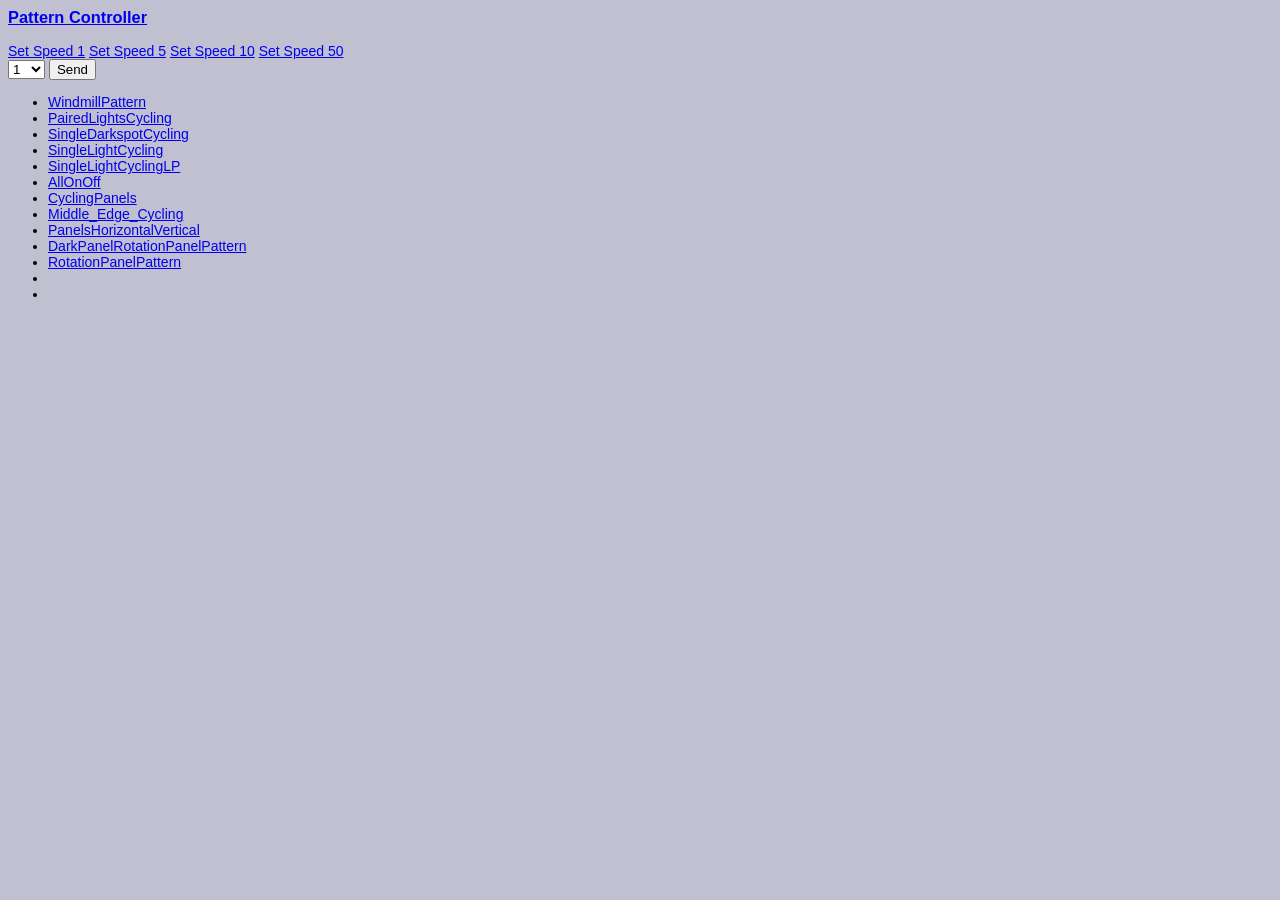
==== www/page.htm @ 7f2d06c5 "velocity and more" ====
<html>
  <head>
    <meta content="text/html;charset=utf-8" http-equiv="Content-Type">
    <meta content="utf-8" http-equiv="encoding">
    <meta name="viewport" content="width=device-width, initial-scale=1.0">
    <link rel="icon" href="data:,">
    <style>
body {
  background-color: #c0c0d0;
  font-family: Verdana, Arial, Helvetica, sans-serif;
  font-size: 14px;
}
</style>
<body>
<h3><a href="/">Pattern Controller</a></h3>
<a href="/velo/1">Set Speed 1</a>
<a href="/velo/5">Set Speed 5</a>
<a href="/velo/10">Set Speed 10</a>
<a href="/velo/50">Set Speed 50</a>
<form action="/set_velo/" method="GET">
  <select name="velo">
    <option value="1">1</option>
    <option value="2">2</option>
    <option value="3">3</option>
    <option value="4">4</option>
    <option value="5">5</option>
    <option value="6">6</option>
    <option value="7">7</option>
    <option value="8">8</option>
    <option value="9">9</option>
    <option value="10">10</option>
    <option value="20">20</option>
    <option value="50">50</option>
  </select>
  <input type="submit" name="yeah" value="Send">
</form>
<ul>
<li><a href="/pat/WindmillPattern">WindmillPattern</a></li>
<li><a href="/pat/PairedLightsCycling">PairedLightsCycling</a></li>
<li><a href="/pat/SingleDarkspotCycling">SingleDarkspotCycling</a></li>
<li><a href="/pat/SingleLightCycling">SingleLightCycling</a></li>
<li><a href="/pat/SingleLightCyclingLP">SingleLightCyclingLP</a></li>
<li><a href="/pat/AllOnOff">AllOnOff</a></li>
<li><a href="/pat/CyclingPanels">CyclingPanels</a></li>
<li><a href="/pat/Middle_Edge_Cycling">Middle_Edge_Cycling</a></li>
<li><a href="/pat/PanelsHorizontalVertical">PanelsHorizontalVertical</a></li>
<li><a href="/pat/DarkPanelRotationPanelPattern">DarkPanelRotationPanelPattern</a></li>
<li><a href="/pat/RotationPanelPattern">RotationPanelPattern</a></li>
<li><a href="/pat/"></a></li>
<li><a href="/pat/"></a></li>
</ul>
</body>
</html>
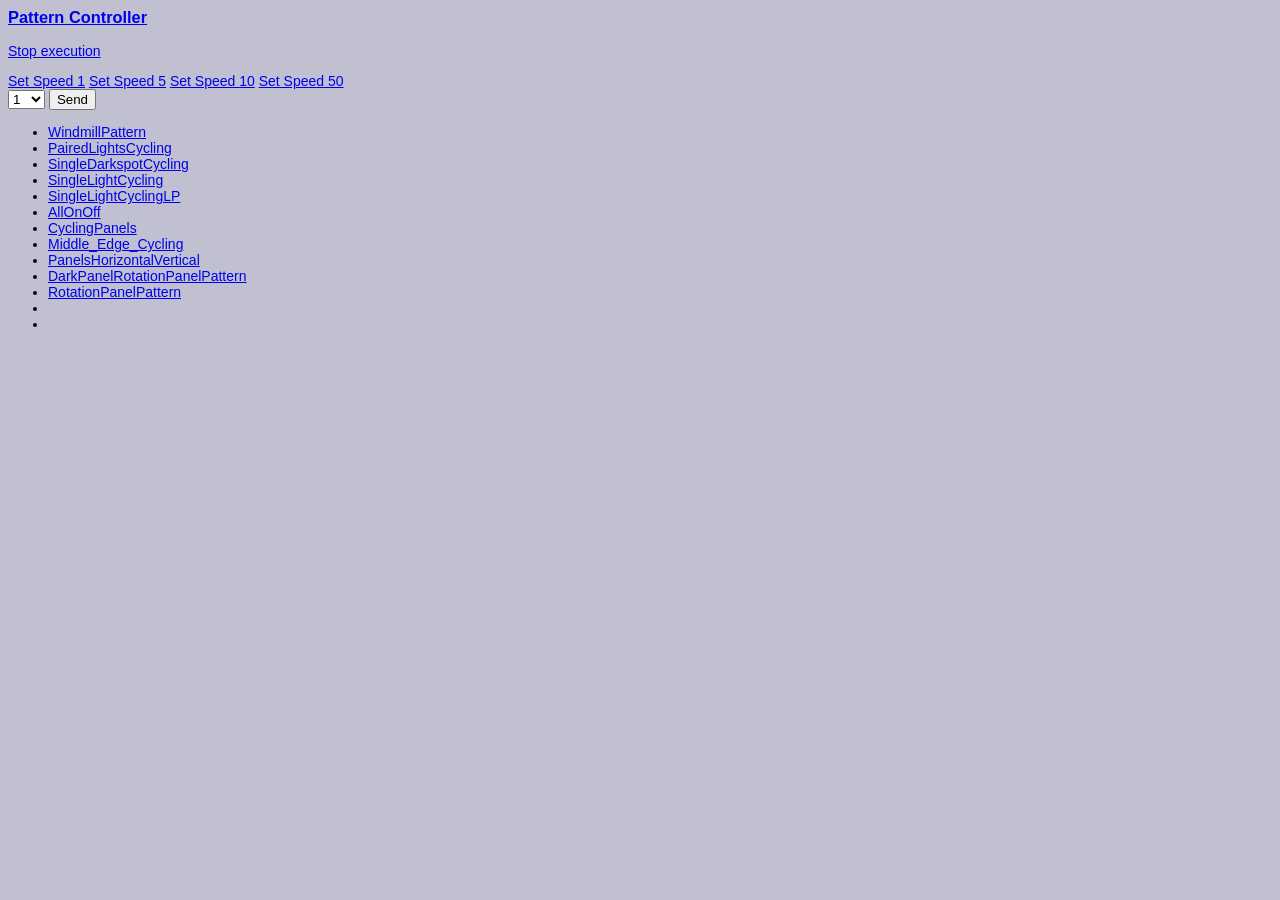
==== commit 29ee4d2d: "track support v1, readlines from file, map to pattern, looping in main loop" ====
--- a/www/page.htm
+++ b/www/page.htm
@@ -13,6 +13,8 @@
 </style>
 <body>
 <h3><a href="/">Pattern Controller</a></h3>
+<p><a href="/stop">Stop execution</a></b></p>
+
 <a href="/velo/1">Set Speed 1</a>
 <a href="/velo/5">Set Speed 5</a>
 <a href="/velo/10">Set Speed 10</a>
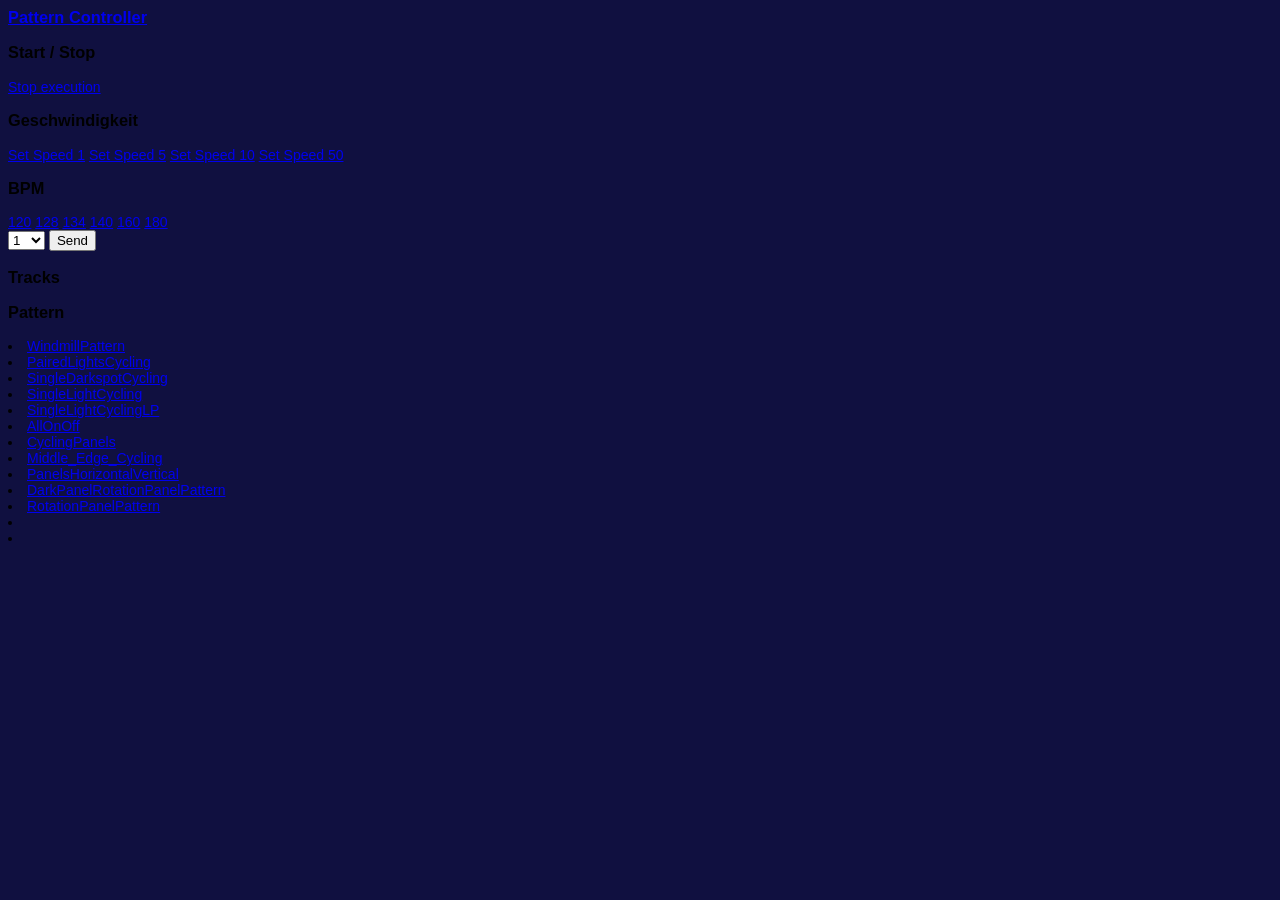
==== commit 7376667b: "combo patterns, better tracksupport, much more" ====
--- a/www/page.htm
+++ b/www/page.htm
@@ -6,19 +6,30 @@
     <link rel="icon" href="data:,">
     <style>
 body {
-  background-color: #c0c0d0;
+  background-color: #101040;
   font-family: Verdana, Arial, Helvetica, sans-serif;
   font-size: 14px;
 }
 </style>
 <body>
 <h3><a href="/">Pattern Controller</a></h3>
+<h3>Start / Stop</h3>
 <p><a href="/stop">Stop execution</a></b></p>
 
+<h3>Geschwindigkeit</h3>
 <a href="/velo/1">Set Speed 1</a>
 <a href="/velo/5">Set Speed 5</a>
 <a href="/velo/10">Set Speed 10</a>
 <a href="/velo/50">Set Speed 50</a>
+
+<h3>BPM</h3>
+<a href="/bpm/120">120</a>
+<a href="/bpm/128">128</a>
+<a href="/bpm/134">134</a>
+<a href="/bpm/140">140</a>
+<a href="/bpm/160">160</a>
+<a href="/bpm/180">180</a>
+
 <form action="/set_velo/" method="GET">
   <select name="velo">
     <option value="1">1</option>
@@ -36,7 +47,12 @@
   </select>
   <input type="submit" name="yeah" value="Send">
 </form>
-<ul>
+
+
+<h3>Tracks</h3>
+
+
+<h3>Pattern </h3>
 <li><a href="/pat/WindmillPattern">WindmillPattern</a></li>
 <li><a href="/pat/PairedLightsCycling">PairedLightsCycling</a></li>
 <li><a href="/pat/SingleDarkspotCycling">SingleDarkspotCycling</a></li>
@@ -51,5 +67,6 @@
 <li><a href="/pat/"></a></li>
 <li><a href="/pat/"></a></li>
 </ul>
+
 </body>
 </html>
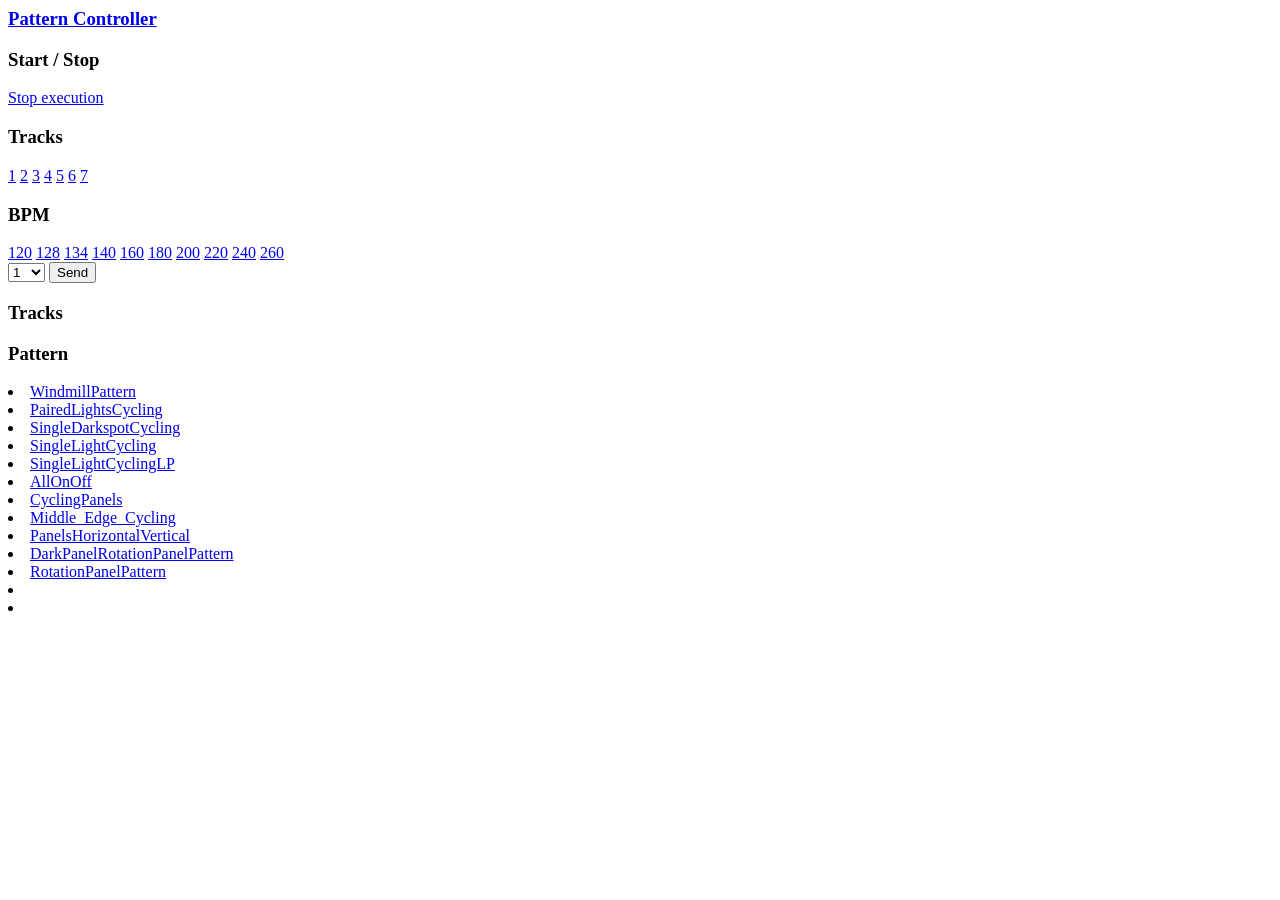
==== commit d7064295: "some esp32 changes, cleanup" ====
--- a/www/page.htm
+++ b/www/page.htm
@@ -3,24 +3,22 @@
     <meta content="text/html;charset=utf-8" http-equiv="Content-Type">
     <meta content="utf-8" http-equiv="encoding">
     <meta name="viewport" content="width=device-width, initial-scale=1.0">
-    <link rel="icon" href="data:,">
-    <style>
-body {
-  background-color: #101040;
-  font-family: Verdana, Arial, Helvetica, sans-serif;
-  font-size: 14px;
-}
-</style>
+    <link href="/css/style.css" rel="stylesheet" type="text/css" media="all">
+    <link href="file:///home/flow/git-uber/pypattern/www/style.css" rel="stylesheet" type="text/css" media="all">
+  </head>
 <body>
 <h3><a href="/">Pattern Controller</a></h3>
 <h3>Start / Stop</h3>
 <p><a href="/stop">Stop execution</a></b></p>
 
-<h3>Geschwindigkeit</h3>
-<a href="/velo/1">Set Speed 1</a>
-<a href="/velo/5">Set Speed 5</a>
-<a href="/velo/10">Set Speed 10</a>
-<a href="/velo/50">Set Speed 50</a>
+<h3>Tracks</h3>
+<a href="/track/1">1</a>
+<a href="/track/2">2</a>
+<a href="/track/3">3</a>
+<a href="/track/4">4</a>
+<a href="/track/5">5</a>
+<a href="/track/6">6</a>
+<a href="/track/7">7</a>
 
 <h3>BPM</h3>
 <a href="/bpm/120">120</a>
@@ -29,8 +27,12 @@
 <a href="/bpm/140">140</a>
 <a href="/bpm/160">160</a>
 <a href="/bpm/180">180</a>
+<a href="/bpm/200">200</a>
+<a href="/bpm/220">220</a>
+<a href="/bpm/240">240</a>
+<a href="/bpm/260">260</a>
 
-<form action="/set_velo/" method="GET">
+<form action="/set_bpm/" method="GET">
   <select name="velo">
     <option value="1">1</option>
     <option value="2">2</option>
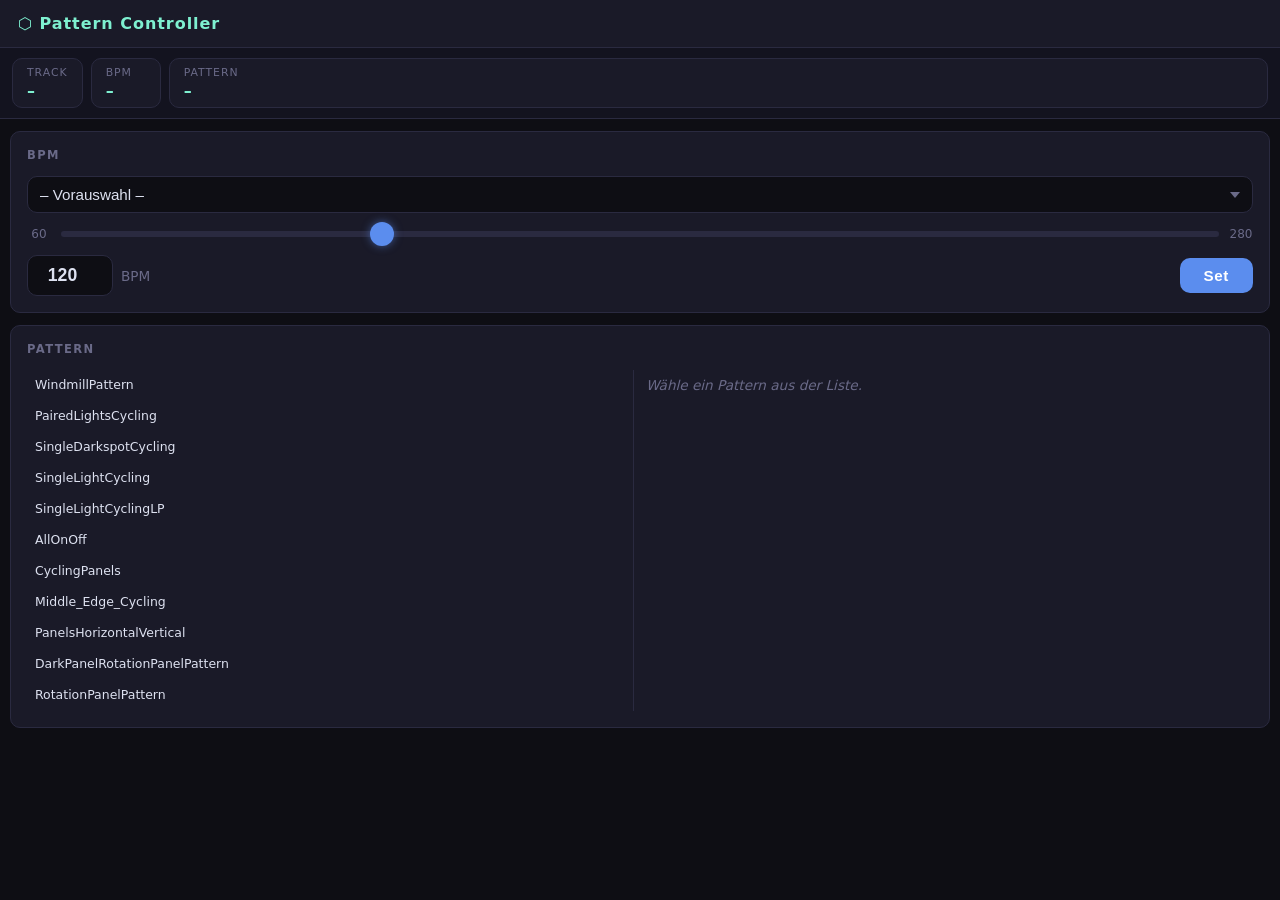
==== commit 491ce964: "new web control page" ====
--- a/www/page.htm
+++ b/www/page.htm
@@ -1,74 +1,159 @@
-<html>
-  <head>
-    <meta content="text/html;charset=utf-8" http-equiv="Content-Type">
-    <meta content="utf-8" http-equiv="encoding">
-    <meta name="viewport" content="width=device-width, initial-scale=1.0">
-    <link href="/css/style.css" rel="stylesheet" type="text/css" media="all">
-    <link href="file:///home/flow/git-uber/pypattern/www/style.css" rel="stylesheet" type="text/css" media="all">
-  </head>
+<!DOCTYPE html>
+<html lang="de">
+<head>
+  <meta charset="utf-8">
+  <meta name="viewport" content="width=device-width, initial-scale=1.0">
+  <title>Pattern Controller</title>
+  <link href="/www/style.css" rel="stylesheet">
+  <link href="file:///home/flow/git-uber/pypattern/www/style.css" rel="stylesheet">
+</head>
 <body>
-<h3><a href="/">Pattern Controller</a></h3>
-<h3>Start / Stop</h3>
-<p><a href="/stop">Stop execution</a></b></p>
 
-<h3>Tracks</h3>
-<a href="/track/1">1</a>
-<a href="/track/2">2</a>
-<a href="/track/3">3</a>
-<a href="/track/4">4</a>
-<a href="/track/5">5</a>
-<a href="/track/6">6</a>
-<a href="/track/7">7</a>
+  <header>
+    <span class="logo">&#11041; Pattern Controller</span>
+  </header>
 
-<h3>BPM</h3>
-<a href="/bpm/120">120</a>
-<a href="/bpm/128">128</a>
-<a href="/bpm/134">134</a>
-<a href="/bpm/140">140</a>
-<a href="/bpm/160">160</a>
-<a href="/bpm/180">180</a>
-<a href="/bpm/200">200</a>
-<a href="/bpm/220">220</a>
-<a href="/bpm/240">240</a>
-<a href="/bpm/260">260</a>
+  <!-- STATUS BAR -->
+  <section class="status-bar">
+    <div class="status-item">
+      <span class="label">Track</span>
+      <span id="status-track" class="value">&#8211;</span>
+    </div>
+    <div class="status-item">
+      <span class="label">BPM</span>
+      <span id="status-bpm" class="value">&#8211;</span>
+    </div>
+    <div class="status-item wide">
+      <span class="label">Pattern</span>
+      <span id="status-pattern" class="value">&#8211;</span>
+    </div>
+  </section>
 
-<form action="/set_bpm/" method="GET">
-  <select name="velo">
-    <option value="1">1</option>
-    <option value="2">2</option>
-    <option value="3">3</option>
-    <option value="4">4</option>
-    <option value="5">5</option>
-    <option value="6">6</option>
-    <option value="7">7</option>
-    <option value="8">8</option>
-    <option value="9">9</option>
-    <option value="10">10</option>
-    <option value="20">20</option>
-    <option value="50">50</option>
-  </select>
-  <input type="submit" name="yeah" value="Send">
-</form>
+  <!-- BPM -->
+  <section class="card">
+    <h2>BPM</h2>
+    <div class="bpm-controls">
+      <select id="bpm-select" aria-label="BPM Vorauswahl" onchange="applyBpm(this.value)">
+        <option value="">&#8211; Vorauswahl &#8211;</option>
+        <option value="100">100</option>
+        <option value="110">110</option>
+        <option value="120">120</option>
+        <option value="128">128</option>
+        <option value="134">134</option>
+        <option value="140">140</option>
+        <option value="150">150</option>
+        <option value="160">160</option>
+        <option value="174">174</option>
+        <option value="180">180</option>
+        <option value="200">200</option>
+        <option value="220">220</option>
+        <option value="240">240</option>
+        <option value="260">260</option>
+      </select>
+      <div class="slider-row">
+        <span class="slider-label">60</span>
+        <input type="range" id="bpm-slider" aria-label="BPM Schieberegler" min="60" max="280" value="120"
+               oninput="syncBpmFromSlider(this.value)">
+        <span class="slider-label">280</span>
+      </div>
+      <div class="bpm-input-row">
+        <input type="number" id="bpm-input" aria-label="BPM Eingabe" min="60" max="280" value="120"
+               oninput="syncBpmFromInput(this.value)">
+        <span class="unit">BPM</span>
+        <button onclick="applyBpm(document.getElementById('bpm-input').value)">Set</button>
+      </div>
+    </div>
+  </section>
 
+  <!-- PATTERN -->
+  <section class="card">
+    <h2>Pattern</h2>
+    <div class="pattern-grid">
+      <ul class="pattern-list" id="pattern-list"></ul>
+      <div class="pattern-desc" id="pattern-desc">
+        <p class="hint">Wähle ein Pattern aus der Liste.</p>
+      </div>
+    </div>
+  </section>
 
-<h3>Tracks</h3>
+<script>
+const patterns = [
+  { name: 'WindmillPattern',
+    desc: 'Windmühlen-Rotation: Panels drehen sich sequenziell wie ein Windrad.' },
+  { name: 'PairedLightsCycling',
+    desc: 'Je zwei gegenüberliegende Lichter wechseln sich im Beat ab.' },
+  { name: 'SingleDarkspotCycling',
+    desc: 'Ein einzelner dunkler Punkt wandert zyklisch durch alle Positionen.' },
+  { name: 'SingleLightCycling',
+    desc: 'Ein einzelnes Licht läuft nacheinander durch alle Positionen.' },
+  { name: 'SingleLightCyclingLP',
+    desc: 'Wie SingleLightCycling, aber mit langem Puls / Fade-Effekt.' },
+  { name: 'AllOnOff',
+    desc: 'Alle Lichter schalten synchron im Rhythmus an und aus.' },
+  { name: 'CyclingPanels',
+    desc: 'Panels leuchten der Reihe nach auf – ein Panel pro Beat.' },
+  { name: 'Middle_Edge_Cycling',
+    desc: 'Mitte und Rand wechseln sich abwechselnd ab.' },
+  { name: 'PanelsHorizontalVertical',
+    desc: 'Horizontale und vertikale Panelgruppen alternieren.' },
+  { name: 'DarkPanelRotationPanelPattern',
+    desc: 'Ein dunkles Panel rotiert über die gesamte Fläche.' },
+  { name: 'RotationPanelPattern',
+    desc: 'Alle Panels rotieren gleichmäßig im Uhrzeigersinn.' },
+];
 
+// Pattern-Liste aufbauen
+const listEl = document.getElementById('pattern-list');
+const descEl = document.getElementById('pattern-desc');
 
-<h3>Pattern </h3>
-<li><a href="/pat/WindmillPattern">WindmillPattern</a></li>
-<li><a href="/pat/PairedLightsCycling">PairedLightsCycling</a></li>
-<li><a href="/pat/SingleDarkspotCycling">SingleDarkspotCycling</a></li>
-<li><a href="/pat/SingleLightCycling">SingleLightCycling</a></li>
-<li><a href="/pat/SingleLightCyclingLP">SingleLightCyclingLP</a></li>
-<li><a href="/pat/AllOnOff">AllOnOff</a></li>
-<li><a href="/pat/CyclingPanels">CyclingPanels</a></li>
-<li><a href="/pat/Middle_Edge_Cycling">Middle_Edge_Cycling</a></li>
-<li><a href="/pat/PanelsHorizontalVertical">PanelsHorizontalVertical</a></li>
-<li><a href="/pat/DarkPanelRotationPanelPattern">DarkPanelRotationPanelPattern</a></li>
-<li><a href="/pat/RotationPanelPattern">RotationPanelPattern</a></li>
-<li><a href="/pat/"></a></li>
-<li><a href="/pat/"></a></li>
-</ul>
+patterns.forEach(p => {
+  const li = document.createElement('li');
+  const a  = document.createElement('a');
+  a.href        = '#';
+  a.textContent = p.name;
+  a.addEventListener('click', e => {
+    e.preventDefault();
+    document.querySelectorAll('#pattern-list a').forEach(x => x.classList.remove('active'));
+    a.classList.add('active');
+    descEl.innerHTML = '<strong>' + p.name + '</strong><p>' + p.desc + '</p>';
+    fetch('/pat/' + p.name).catch(() => {});
+  });
+  li.appendChild(a);
+  listEl.appendChild(li);
+});
+
+// BPM
+function syncBpmFromSlider(v) {
+  document.getElementById('bpm-input').value  = v;
+  document.getElementById('bpm-select').value = '';
+}
+function syncBpmFromInput(v) {
+  document.getElementById('bpm-slider').value = v;
+  document.getElementById('bpm-select').value = '';
+}
+function applyBpm(v) {
+  v = parseInt(v);
+  if (!v || v < 60 || v > 280) return;
+  document.getElementById('bpm-slider').value = v;
+  document.getElementById('bpm-input').value  = v;
+  document.getElementById('bpm-select').value = '';
+  fetch('/bpm/' + v).catch(() => {});
+}
+
+// Status-Polling alle 3s
+function refreshStatus() {
+  fetch('/status')
+    .then(r => r.json())
+    .then(d => {
+      document.getElementById('status-track').textContent   = d.track   || '\u2013';
+      document.getElementById('status-bpm').textContent     = d.bpm ? d.bpm + ' BPM' : '\u2013';
+      document.getElementById('status-pattern').textContent = d.pattern || '\u2013';
+    })
+    .catch(() => {});
+}
+refreshStatus();
+setInterval(refreshStatus, 3000);
+</script>
 
 </body>
 </html>
--- a/www/style.css
+++ b/www/style.css
@@ -0,0 +1,206 @@
+:root {
+  --bg:      #0e0e14;
+  --surface: #1a1a28;
+  --border:  #2a2a40;
+  --accent:  #5b8dee;
+  --accent2: #7ef0d0;
+  --text:    #dde1f0;
+  --muted:   #6a6a88;
+  --radius:  10px;
+}
+
+* { box-sizing: border-box; margin: 0; padding: 0; }
+
+body {
+  background: var(--bg);
+  color: var(--text);
+  font-family: 'Segoe UI', system-ui, sans-serif;
+  font-size: 15px;
+  min-height: 100vh;
+}
+
+/* ---- Header ---- */
+header {
+  background: var(--surface);
+  border-bottom: 1px solid var(--border);
+  padding: 14px 18px;
+  font-size: 1rem;
+  letter-spacing: 0.06em;
+  color: var(--accent2);
+  font-weight: 600;
+}
+
+/* ---- Status Bar ---- */
+.status-bar {
+  display: flex;
+  flex-wrap: wrap;
+  gap: 8px;
+  padding: 10px 12px;
+  background: #13131f;
+  border-bottom: 1px solid var(--border);
+}
+.status-item {
+  background: var(--surface);
+  border: 1px solid var(--border);
+  border-radius: var(--radius);
+  padding: 7px 14px;
+  display: flex;
+  flex-direction: column;
+  min-width: 70px;
+}
+.status-item.wide { flex: 1; }
+.status-item .label {
+  font-size: 0.68rem;
+  color: var(--muted);
+  text-transform: uppercase;
+  letter-spacing: 0.09em;
+  margin-bottom: 2px;
+}
+.status-item .value {
+  font-size: 1rem;
+  font-weight: 700;
+  color: var(--accent2);
+  white-space: nowrap;
+  overflow: hidden;
+  text-overflow: ellipsis;
+}
+
+/* ---- Card ---- */
+.card {
+  margin: 12px 10px;
+  background: var(--surface);
+  border: 1px solid var(--border);
+  border-radius: var(--radius);
+  padding: 16px;
+}
+.card h2 {
+  font-size: 0.72rem;
+  text-transform: uppercase;
+  letter-spacing: 0.12em;
+  color: var(--muted);
+  margin-bottom: 14px;
+}
+
+/* ---- BPM ---- */
+.bpm-controls select {
+  width: 100%;
+  background: var(--bg);
+  color: var(--text);
+  border: 1px solid var(--border);
+  border-radius: var(--radius);
+  padding: 9px 36px 9px 12px;
+  font-size: 0.95rem;
+  margin-bottom: 14px;
+  -webkit-appearance: none;
+  appearance: none;
+  background-image: url("data:image/svg+xml,%3Csvg xmlns='http://www.w3.org/2000/svg' width='10' height='6'%3E%3Cpath fill='%236a6a88' d='M5 6L0 0h10z'/%3E%3C/svg%3E");
+  background-repeat: no-repeat;
+  background-position: right 12px center;
+}
+
+.slider-row {
+  display: flex;
+  align-items: center;
+  gap: 10px;
+  margin-bottom: 14px;
+}
+.slider-label {
+  font-size: 0.75rem;
+  color: var(--muted);
+  min-width: 24px;
+  text-align: center;
+}
+
+input[type=range] {
+  flex: 1;
+  -webkit-appearance: none;
+  height: 6px;
+  background: var(--border);
+  border-radius: 3px;
+  outline: none;
+}
+input[type=range]::-webkit-slider-thumb {
+  -webkit-appearance: none;
+  width: 24px;
+  height: 24px;
+  border-radius: 50%;
+  background: var(--accent);
+  cursor: pointer;
+  box-shadow: 0 0 8px rgba(91,141,238,0.55);
+}
+
+.bpm-input-row {
+  display: flex;
+  align-items: center;
+  gap: 8px;
+}
+.bpm-input-row input[type=number] {
+  width: 86px;
+  background: var(--bg);
+  color: var(--text);
+  border: 1px solid var(--border);
+  border-radius: var(--radius);
+  padding: 9px 10px;
+  font-size: 1.1rem;
+  font-weight: 700;
+  text-align: center;
+}
+.unit {
+  color: var(--muted);
+  font-size: 0.85rem;
+}
+button {
+  margin-left: auto;
+  background: var(--accent);
+  color: #fff;
+  border: none;
+  border-radius: var(--radius);
+  padding: 9px 24px;
+  font-size: 0.95rem;
+  font-weight: 600;
+  cursor: pointer;
+  letter-spacing: 0.04em;
+  transition: background 0.15s;
+}
+button:active { background: #3f6bcc; }
+
+/* ---- Pattern ---- */
+.pattern-grid {
+  display: grid;
+  grid-template-columns: 1fr 1fr;
+  gap: 0 12px;
+}
+.pattern-list {
+  list-style: none;
+  border-right: 1px solid var(--border);
+  padding-right: 10px;
+}
+.pattern-list li { margin-bottom: 2px; }
+.pattern-list a {
+  display: block;
+  padding: 7px 8px;
+  border-radius: 6px;
+  color: var(--text);
+  text-decoration: none;
+  font-size: 0.78rem;
+  transition: background 0.12s, color 0.12s;
+  overflow: hidden;
+  text-overflow: ellipsis;
+  white-space: nowrap;
+}
+.pattern-list a:hover  { background: var(--border); color: var(--accent2); }
+.pattern-list a.active { background: var(--accent);  color: #fff; }
+
+.pattern-desc {
+  padding: 4px 0;
+  font-size: 0.85rem;
+  color: var(--muted);
+  line-height: 1.65;
+}
+.pattern-desc strong {
+  display: block;
+  color: var(--text);
+  font-size: 0.88rem;
+  margin-bottom: 6px;
+}
+.pattern-desc .hint { font-style: italic; }
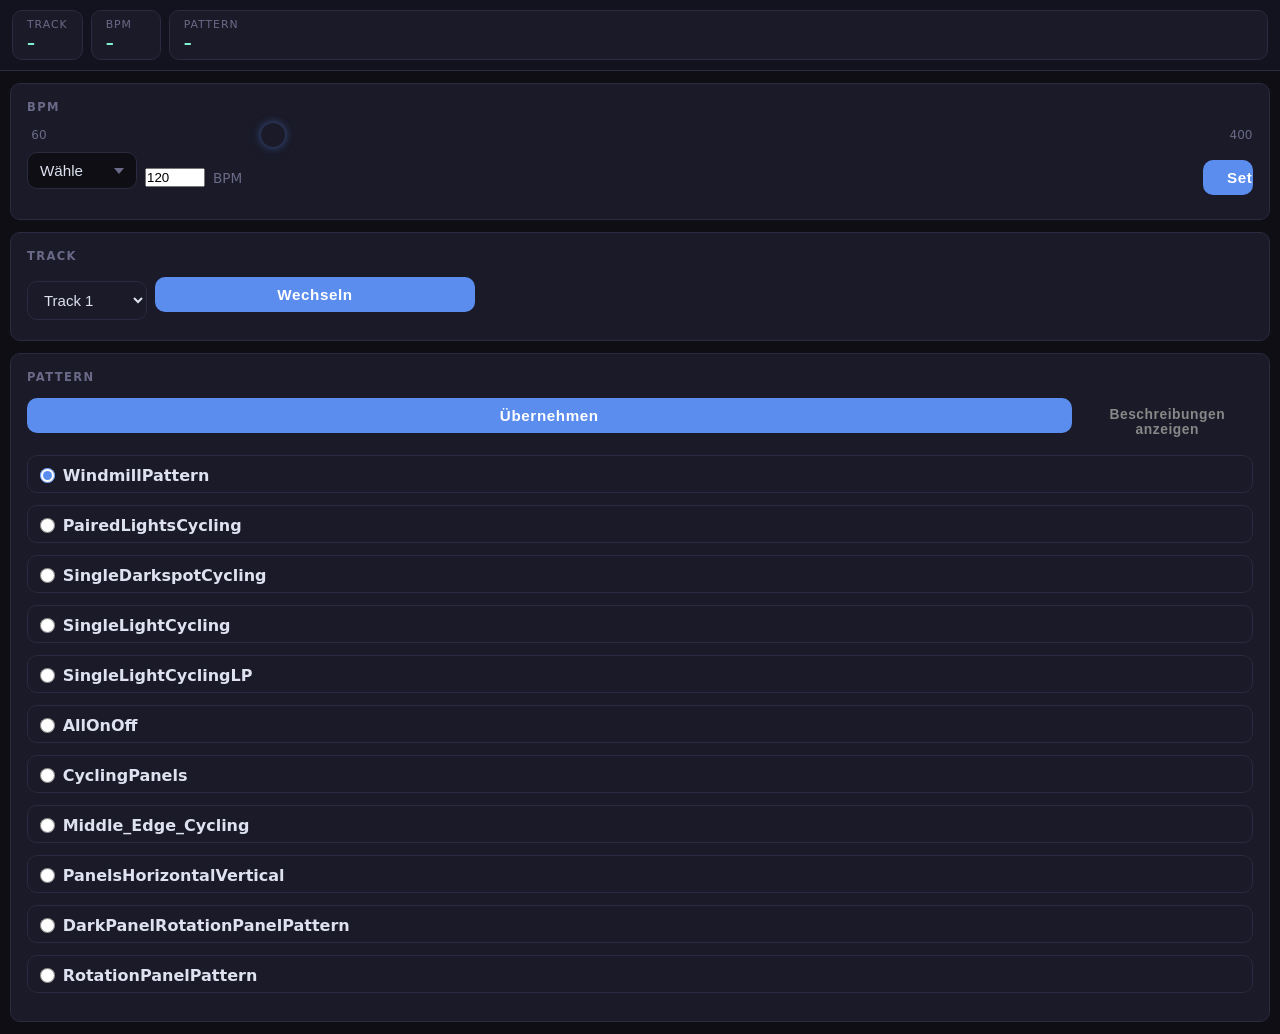
==== commit 2bc4fe3b: "work through all" ====
--- a/www/page.htm
+++ b/www/page.htm
@@ -5,13 +5,26 @@
   <meta name="viewport" content="width=device-width, initial-scale=1.0">
   <title>Pattern Controller</title>
   <link href="/www/style.css" rel="stylesheet">
-  <link href="file:///home/flow/git-uber/pypattern/www/style.css" rel="stylesheet">
+  <style>
+.pattern-desc { display: none; }
+#toggle-desc { font-size:0.92em; color:#888; background:transparent; border:none; cursor:pointer; padding:0 8px; }
+#track-select {
+  background: #1a1a28;
+  color: #dde1f0;
+  border: 1px solid #2a2a40;
+  border-radius: 10px;
+  padding: 9px 12px;
+  font-size: 1em;
+  min-width: 0;
+  width: 100%;
+  box-sizing: border-box;
+}
+#track-select:focus {
+  outline: 2px solid #5b8dee;
+}
+</style>
 </head>
 <body>
-
-  <header>
-    <span class="logo">&#11041; Pattern Controller</span>
-  </header>
 
   <!-- STATUS BAR -->
   <section class="status-bar">
@@ -33,94 +46,116 @@
   <section class="card">
     <h2>BPM</h2>
     <div class="bpm-controls">
-      <select id="bpm-select" aria-label="BPM Vorauswahl" onchange="applyBpm(this.value)">
-        <option value="">&#8211; Vorauswahl &#8211;</option>
-        <option value="100">100</option>
-        <option value="110">110</option>
-        <option value="120">120</option>
-        <option value="128">128</option>
-        <option value="134">134</option>
-        <option value="140">140</option>
-        <option value="150">150</option>
-        <option value="160">160</option>
-        <option value="174">174</option>
-        <option value="180">180</option>
-        <option value="200">200</option>
-        <option value="220">220</option>
-        <option value="240">240</option>
-        <option value="260">260</option>
+      <div class="slider-row" style="margin-bottom: 10px;">
+        <span class="slider-label">60</span>
+        <input type="range" id="bpm-slider" aria-label="BPM Schieberegler" min="60" max="400" value="120"
+               oninput="syncBpmFromSlider(this.value)" style="flex:1; min-width:0;">
+        <span class="slider-label">400</span>
+      </div>
+      <div class="bpm-input-flex" style="display:flex; gap:8px; align-items:center;">
+        <select id="bpm-select" aria-label="BPM" onchange="applyBpm(this.value)" style="max-width:110px; flex:0 0 auto;">
+          <option value="">Wähle</option>
+          <option value="100">100</option>
+          <option value="120">120</option>
+          <option value="130">130</option>
+          <option value="140">140</option>
+          <option value="150">150</option>
+          <option value="160">160</option>
+          <option value="180">180</option>
+          <option value="200">200</option>
+          <option value="220">220</option>
+          <option value="300">300</option>
+          <option value="1000">1000</option>
+          <option value="2000">2000</option>
+          <option value="5000">5000</option>
+        </select>
+        <input type="number" id="bpm-input" aria-label="BPM Eingabe" min="10" max="5000" value="120"
+               oninput="syncBpmFromInput(this.value)" style="max-width:110px; flex:0 0 auto;">
+        <span class="unit" style="margin-right:4px;">BPM</span>
+        <button onclick="applyBpm(document.getElementById('bpm-input').value)" style="max-width:50px; flex:0 0 auto;">Set</button>
+      </div>
+    </div>
+  </section>
+
+  <!-- TRACK -->
+  <section class="card">
+    <h2>Track</h2>
+    <form id="track-form" onsubmit="submitTrack(event)" style="display: flex; gap: 8px; align-items: center; max-width: 320px;">
+      <select id="track-select" name="track" style="flex: 1 1 0; min-width: 120px;">
+        <option value="1">Track 1</option>
+        <option value="2">Track 2</option>
+        <option value="3">Track 3</option>
       </select>
-      <div class="slider-row">
-        <span class="slider-label">60</span>
-        <input type="range" id="bpm-slider" aria-label="BPM Schieberegler" min="60" max="280" value="120"
-               oninput="syncBpmFromSlider(this.value)">
-        <span class="slider-label">280</span>
-      </div>
-      <div class="bpm-input-row">
-        <input type="number" id="bpm-input" aria-label="BPM Eingabe" min="60" max="280" value="120"
-               oninput="syncBpmFromInput(this.value)">
-        <span class="unit">BPM</span>
-        <button onclick="applyBpm(document.getElementById('bpm-input').value)">Set</button>
-      </div>
-    </div>
+      <button type="submit" style="flex: 0 0 auto; min-width: 90px;">Wechseln</button>
+    </form>
   </section>
 
   <!-- PATTERN -->
   <section class="card">
     <h2>Pattern</h2>
-    <div class="pattern-grid">
-      <ul class="pattern-list" id="pattern-list"></ul>
-      <div class="pattern-desc" id="pattern-desc">
-        <p class="hint">Wähle ein Pattern aus der Liste.</p>
+    <form id="pattern-form" onsubmit="submitPattern(event)">
+      <div style="display:flex; gap:10px; align-items:center; margin-bottom:10px;">
+        <button type="submit">Übernehmen</button>
+        <button type="button" id="toggle-desc" style="font-size:0.92em; color:#888; background:transparent; border:none; cursor:pointer; padding:0 8px;">Beschreibungen anzeigen</button>
       </div>
-    </div>
+      <ul class="pattern-list">
+        <li>
+          <label><input type="radio" name="pattern" value="WindmillPattern" checked> WindmillPattern</label>
+          <div class="pattern-desc">Windmühlen-Effekt, Drehrichtung nicht mehr erkennbar.</div>
+        </li>
+        <li>
+          <label><input type="radio" name="pattern" value="PairedLightsCycling"> PairedLightsCycling</label>
+          <div class="pattern-desc">Ein Paar von LEDs läuft durch alle Positionen.</div>
+        </li>
+        <li>
+          <label><input type="radio" name="pattern" value="SingleDarkspotCycling"> SingleDarkspotCycling</label>
+          <div class="pattern-desc">Ein einzelner dunkler Punkt wandert zyklisch durch alle Positionen.</div>
+        </li>
+        <li>
+          <label><input type="radio" name="pattern" value="SingleLightCycling"> SingleLightCycling</label>
+          <div class="pattern-desc">Ein einzelnes Licht läuft nacheinander durch alle Positionen.</div>
+        </li>
+        <li>
+          <label><input type="radio" name="pattern" value="SingleLightCyclingLP"> SingleLightCyclingLP</label>
+          <div class="pattern-desc">Wie SingleLightCycling, aber mit langem Puls / Fade-Effekt.</div>
+        </li>
+        <li>
+          <label><input type="radio" name="pattern" value="AllOnOff"> AllOnOff</label>
+          <div class="pattern-desc">Alle Lichter schalten synchron im Rhythmus an und aus.</div>
+        </li>
+        <li>
+          <label><input type="radio" name="pattern" value="CyclingPanels"> CyclingPanels</label>
+          <div class="pattern-desc">Panels leuchten der Reihe nach auf – ein Panel pro Beat.</div>
+        </li>
+        <li>
+          <label><input type="radio" name="pattern" value="Middle_Edge_Cycling"> Middle_Edge_Cycling</label>
+          <div class="pattern-desc">Mitte und Rand wechseln sich abwechselnd ab.</div>
+        </li>
+        <li>
+          <label><input type="radio" name="pattern" value="PanelsHorizontalVertical"> PanelsHorizontalVertical</label>
+          <div class="pattern-desc">Horizontale und vertikale Panelgruppen alternieren.</div>
+        </li>
+        <li>
+          <label><input type="radio" name="pattern" value="DarkPanelRotationPanelPattern"> DarkPanelRotationPanelPattern</label>
+          <div class="pattern-desc">Ein dunkles Panel rotiert über die gesamte Fläche.</div>
+        </li>
+        <li>
+          <label><input type="radio" name="pattern" value="RotationPanelPattern"> RotationPanelPattern</label>
+          <div class="pattern-desc">Alle Panels rotieren gleichmäßig im Uhrzeigersinn.</div>
+        </li>
+      </ul>
+    </form>
   </section>
 
 <script>
-const patterns = [
-  { name: 'WindmillPattern',
-    desc: 'Windmühlen-Rotation: Panels drehen sich sequenziell wie ein Windrad.' },
-  { name: 'PairedLightsCycling',
-    desc: 'Je zwei gegenüberliegende Lichter wechseln sich im Beat ab.' },
-  { name: 'SingleDarkspotCycling',
-    desc: 'Ein einzelner dunkler Punkt wandert zyklisch durch alle Positionen.' },
-  { name: 'SingleLightCycling',
-    desc: 'Ein einzelnes Licht läuft nacheinander durch alle Positionen.' },
-  { name: 'SingleLightCyclingLP',
-    desc: 'Wie SingleLightCycling, aber mit langem Puls / Fade-Effekt.' },
-  { name: 'AllOnOff',
-    desc: 'Alle Lichter schalten synchron im Rhythmus an und aus.' },
-  { name: 'CyclingPanels',
-    desc: 'Panels leuchten der Reihe nach auf – ein Panel pro Beat.' },
-  { name: 'Middle_Edge_Cycling',
-    desc: 'Mitte und Rand wechseln sich abwechselnd ab.' },
-  { name: 'PanelsHorizontalVertical',
-    desc: 'Horizontale und vertikale Panelgruppen alternieren.' },
-  { name: 'DarkPanelRotationPanelPattern',
-    desc: 'Ein dunkles Panel rotiert über die gesamte Fläche.' },
-  { name: 'RotationPanelPattern',
-    desc: 'Alle Panels rotieren gleichmäßig im Uhrzeigersinn.' },
-];
-
-// Pattern-Liste aufbauen
-const listEl = document.getElementById('pattern-list');
-const descEl = document.getElementById('pattern-desc');
-
-patterns.forEach(p => {
-  const li = document.createElement('li');
-  const a  = document.createElement('a');
-  a.href        = '#';
-  a.textContent = p.name;
-  a.addEventListener('click', e => {
-    e.preventDefault();
-    document.querySelectorAll('#pattern-list a').forEach(x => x.classList.remove('active'));
-    a.classList.add('active');
-    descEl.innerHTML = '<strong>' + p.name + '</strong><p>' + p.desc + '</p>';
-    fetch('/pat/' + p.name).catch(() => {});
-  });
-  li.appendChild(a);
-  listEl.appendChild(li);
-});
+
+function submitPattern(e) {
+  e.preventDefault();
+  const selected = document.querySelector('input[name="pattern"]:checked');
+  if (selected) {
+    fetch('/pat/' + selected.value).catch(() => {});
+  }
+}
 
 // BPM
 function syncBpmFromSlider(v) {
@@ -133,11 +168,20 @@
 }
 function applyBpm(v) {
   v = parseInt(v);
-  if (!v || v < 60 || v > 280) return;
+  if (!v || v < 10 || v > 5000) return;
   document.getElementById('bpm-slider').value = v;
   document.getElementById('bpm-input').value  = v;
-  document.getElementById('bpm-select').value = '';
+  document.getElementById('bpm-select').value = v;
   fetch('/bpm/' + v).catch(() => {});
+}
+
+// Track
+function submitTrack(e) {
+  e.preventDefault();
+  const track = document.getElementById('track-select').value;
+  fetch('/track/' + track)
+    .then(() => location.reload())
+    .catch(() => {});
 }
 
 // Status-Polling alle 3s
@@ -146,13 +190,27 @@
     .then(r => r.json())
     .then(d => {
       document.getElementById('status-track').textContent   = d.track   || '\u2013';
-      document.getElementById('status-bpm').textContent     = d.bpm ? d.bpm + ' BPM' : '\u2013';
+      document.getElementById('status-bpm').textContent     = d.bpm ? d.bpm : '\u2013';
       document.getElementById('status-pattern').textContent = d.pattern || '\u2013';
     })
     .catch(() => {});
 }
 refreshStatus();
-setInterval(refreshStatus, 3000);
+setInterval(refreshStatus, 5000);
+
+// Pattern-Beschreibungen Toggle
+const toggleBtn = document.getElementById('toggle-desc');
+const descs = document.querySelectorAll('.pattern-desc');
+let descVisible = false;
+function updateDescVisibility() {
+  descs.forEach(d => d.style.display = descVisible ? '' : 'none');
+  toggleBtn.textContent = descVisible ? 'Beschreibungen ausblenden' : 'Beschreibungen anzeigen';
+}
+toggleBtn.addEventListener('click', function() {
+  descVisible = !descVisible;
+  updateDescVisibility();
+});
+updateDescVisibility();
 </script>
 
 </body>
--- a/www/style.css
+++ b/www/style.css
@@ -1,19 +1,10 @@
-:root {
-  --bg:      #0e0e14;
-  --surface: #1a1a28;
-  --border:  #2a2a40;
-  --accent:  #5b8dee;
-  --accent2: #7ef0d0;
-  --text:    #dde1f0;
-  --muted:   #6a6a88;
-  --radius:  10px;
-}
+
 
 * { box-sizing: border-box; margin: 0; padding: 0; }
 
 body {
-  background: var(--bg);
-  color: var(--text);
+  background: #0e0e14 !important;
+  color: #dde1f0 !important;
   font-family: 'Segoe UI', system-ui, sans-serif;
   font-size: 15px;
   min-height: 100vh;
@@ -21,12 +12,12 @@
 
 /* ---- Header ---- */
 header {
-  background: var(--surface);
-  border-bottom: 1px solid var(--border);
+  background: #1a1a28;
+  border-bottom: 1px solid #2a2a40;
   padding: 14px 18px;
   font-size: 1rem;
   letter-spacing: 0.06em;
-  color: var(--accent2);
+  color: #7ef0d0;
   font-weight: 600;
 }
 
@@ -37,12 +28,12 @@
   gap: 8px;
   padding: 10px 12px;
   background: #13131f;
-  border-bottom: 1px solid var(--border);
+  border-bottom: 1px solid #2a2a40;
 }
 .status-item {
-  background: var(--surface);
-  border: 1px solid var(--border);
-  border-radius: var(--radius);
+  background: #1a1a28;
+  border: 1px solid #2a2a40;
+  border-radius: 10px;
   padding: 7px 14px;
   display: flex;
   flex-direction: column;
@@ -51,7 +42,7 @@
 .status-item.wide { flex: 1; }
 .status-item .label {
   font-size: 0.68rem;
-  color: var(--muted);
+  color: #6a6a88;
   text-transform: uppercase;
   letter-spacing: 0.09em;
   margin-bottom: 2px;
@@ -59,7 +50,7 @@
 .status-item .value {
   font-size: 1rem;
   font-weight: 700;
-  color: var(--accent2);
+  color: #7ef0d0;
   white-space: nowrap;
   overflow: hidden;
   text-overflow: ellipsis;
@@ -68,26 +59,26 @@
 /* ---- Card ---- */
 .card {
   margin: 12px 10px;
-  background: var(--surface);
-  border: 1px solid var(--border);
-  border-radius: var(--radius);
+  background: #1a1a28 !important;
+  border: 1px solid #2a2a40 !important;
+  border-radius: 10px;
   padding: 16px;
 }
 .card h2 {
   font-size: 0.72rem;
   text-transform: uppercase;
   letter-spacing: 0.12em;
-  color: var(--muted);
+  color: #6a6a88;
   margin-bottom: 14px;
 }
 
 /* ---- BPM ---- */
 .bpm-controls select {
   width: 100%;
-  background: var(--bg);
-  color: var(--text);
-  border: 1px solid var(--border);
-  border-radius: var(--radius);
+  background: #0e0e14;
+  color: #dde1f0;
+  border: 1px solid #2a2a40;
+  border-radius: 10px;
   padding: 9px 36px 9px 12px;
   font-size: 0.95rem;
   margin-bottom: 14px;
@@ -106,7 +97,7 @@
 }
 .slider-label {
   font-size: 0.75rem;
-  color: var(--muted);
+  color: #6a6a88;
   min-width: 24px;
   text-align: center;
 }
@@ -136,25 +127,25 @@
 }
 .bpm-input-row input[type=number] {
   width: 86px;
-  background: var(--bg);
-  color: var(--text);
-  border: 1px solid var(--border);
-  border-radius: var(--radius);
+  background: #0e0e14;
+  color: #dde1f0;
+  border: 1px solid #2a2a40;
+  border-radius: 10px;
   padding: 9px 10px;
   font-size: 1.1rem;
   font-weight: 700;
   text-align: center;
 }
 .unit {
-  color: var(--muted);
+  color: #6a6a88;
   font-size: 0.85rem;
 }
 button {
   margin-left: auto;
-  background: var(--accent);
+  background: #5b8dee;
   color: #fff;
   border: none;
-  border-radius: var(--radius);
+  border-radius: 10px;
   padding: 9px 24px;
   font-size: 0.95rem;
   font-weight: 600;
@@ -191,16 +182,89 @@
 .pattern-list a:hover  { background: var(--border); color: var(--accent2); }
 .pattern-list a.active { background: var(--accent);  color: #fff; }
 
+/* Mobile-optimierte Pattern-Liste */
+.pattern-list {
+  list-style: none;
+  padding: 0;
+  margin: 0;
+}
+
+.pattern-list li {
+  margin-bottom: 12px;
+  background: #1a1a28 !important;
+  border: 1px solid #2a2a40 !important;
+  border-radius: 10px;
+  padding: 10px 12px 7px 12px;
+  display: flex;
+  flex-direction: column;
+  gap: 2px;
+}
+.pattern-list label {
+  font-weight: 600;
+  font-size: 1rem;
+  display: flex;
+  align-items: center;
+  gap: 8px;
+  cursor: pointer;
+  color: #dde1f0 !important;
+}
+.pattern-list input[type="radio"] {
+  accent-color: #5b8dee;
+  width: 1.1em;
+  height: 1.1em;
+}
 .pattern-desc {
-  padding: 4px 0;
-  font-size: 0.85rem;
-  color: var(--muted);
-  line-height: 1.65;
-}
-.pattern-desc strong {
-  display: block;
-  color: var(--text);
-  font-size: 0.88rem;
-  margin-bottom: 6px;
-}
-.pattern-desc .hint { font-style: italic; }
+  font-size: 0.93em;
+  color: #6a6a88;
+  margin-left: 1.7em;
+  margin-top: 2px;
+  line-height: 1.5;
+}
+@media (max-width: 600px) {
+  .card { padding: 10px 2px; }
+  .pattern-list li { padding: 8px 6px 6px 6px; }
+  .pattern-list label { font-size: 0.98em; }
+  .pattern-desc { font-size: 0.98em; margin-left: 1.3em; }
+}
+
+/* Fix für Pattern-Liste und Button-Styles */
+.pattern-list {
+  background: none;
+  border: none;
+  padding: 0;
+}
+.pattern-list li {
+  background: #1a1a28 !important;
+  border: 1px solid #2a2a40 !important;
+  border-radius: 10px;
+  margin-bottom: 12px;
+  padding: 10px 12px 7px 12px;
+  display: flex;
+  flex-direction: column;
+  gap: 2px;
+}
+.pattern-list label {
+  color: #dde1f0 !important;
+}
+.pattern-list input[type="radio"] {
+  accent-color: #5b8dee;
+}
+button[type="submit"] {
+  background: #5b8dee !important;
+  color: #fff !important;
+  border: none !important;
+  border-radius: 10px !important;
+  padding: 9px 24px !important;
+  font-size: 0.95rem !important;
+  font-weight: 600 !important;
+  cursor: pointer !important;
+  letter-spacing: 0.04em !important;
+  transition: background 0.15s !important;
+  margin-bottom: 12px !important;
+  margin-top: 0 !important;
+  display: block !important;
+  width: 100% !important;
+}
+button[type="submit"]:active {
+  background: #3f6bcc !important;
+}
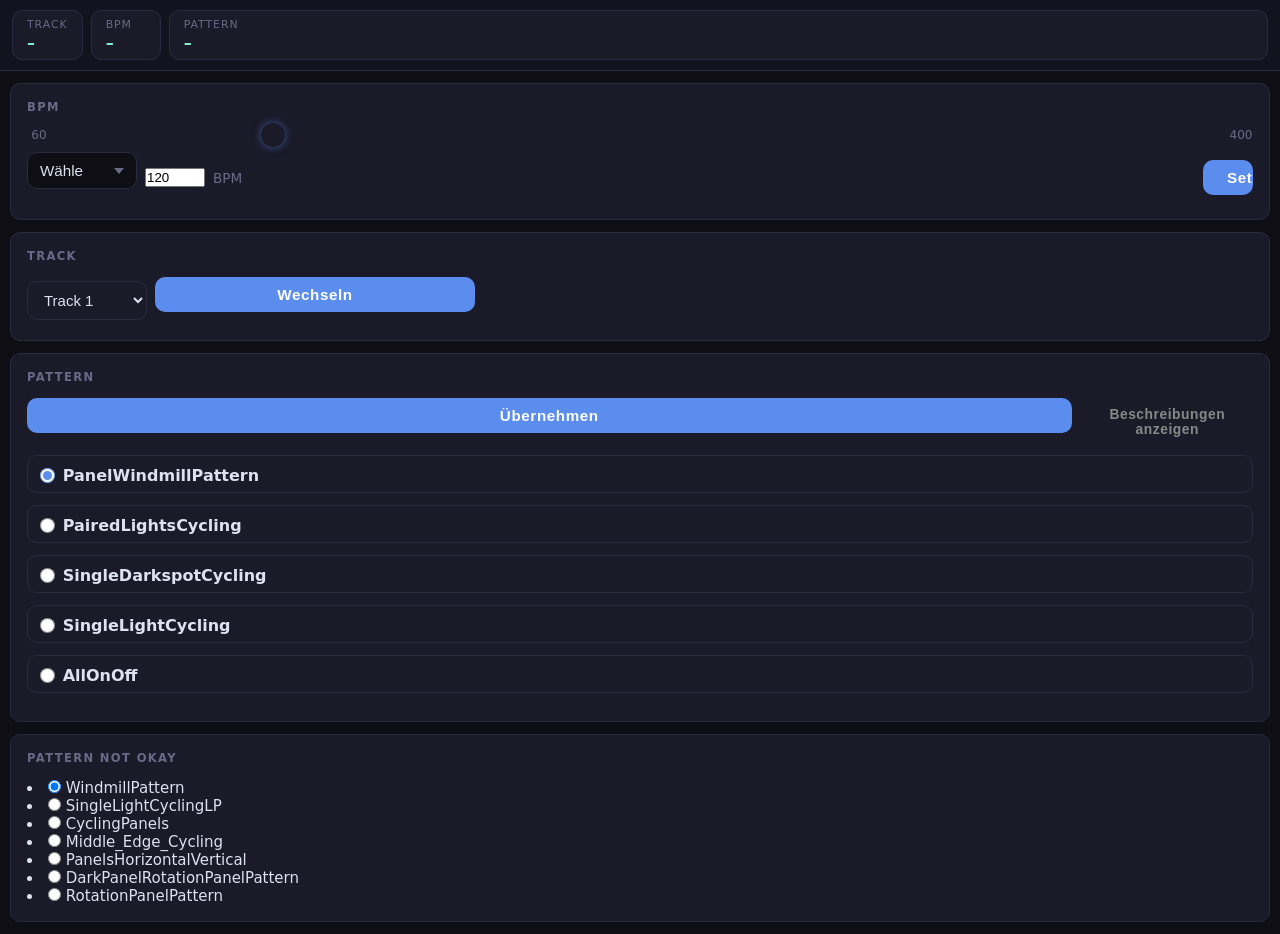
==== commit c220af82: "new LogicPattern trying to init panels" ====
--- a/www/page.htm
+++ b/www/page.htm
@@ -100,7 +100,7 @@
       </div>
       <ul class="pattern-list">
         <li>
-          <label><input type="radio" name="pattern" value="WindmillPattern" checked> WindmillPattern</label>
+          <label><input type="radio" name="pattern" value="PanelWindmill" checked> PanelWindmillPattern</label>
           <div class="pattern-desc">Windmühlen-Effekt, Drehrichtung nicht mehr erkennbar.</div>
         </li>
         <li>
@@ -116,14 +116,22 @@
           <div class="pattern-desc">Ein einzelnes Licht läuft nacheinander durch alle Positionen.</div>
         </li>
         <li>
+          <label><input type="radio" name="pattern" value="AllOnOff"> AllOnOff</label>
+          <div class="pattern-desc">Alle Lichter schalten synchron im Rhythmus an und aus.</div>
+        </li>
+      </form>
+    </section>
+    <section class="card">
+      <h2>Pattern NOT OKAY</h2>
+      <li>
+        <label><input type="radio" name="pattern" value="WindmillPattern" checked> WindmillPattern</label>
+        <div class="pattern-desc">Windmühlen-Effekt, Drehrichtung nicht mehr erkennbar.</div>
+      </li>
+        <li>
           <label><input type="radio" name="pattern" value="SingleLightCyclingLP"> SingleLightCyclingLP</label>
           <div class="pattern-desc">Wie SingleLightCycling, aber mit langem Puls / Fade-Effekt.</div>
         </li>
         <li>
-          <label><input type="radio" name="pattern" value="AllOnOff"> AllOnOff</label>
-          <div class="pattern-desc">Alle Lichter schalten synchron im Rhythmus an und aus.</div>
-        </li>
-        <li>
           <label><input type="radio" name="pattern" value="CyclingPanels"> CyclingPanels</label>
           <div class="pattern-desc">Panels leuchten der Reihe nach auf – ein Panel pro Beat.</div>
         </li>
@@ -144,7 +152,6 @@
           <div class="pattern-desc">Alle Panels rotieren gleichmäßig im Uhrzeigersinn.</div>
         </li>
       </ul>
-    </form>
   </section>
 
 <script>
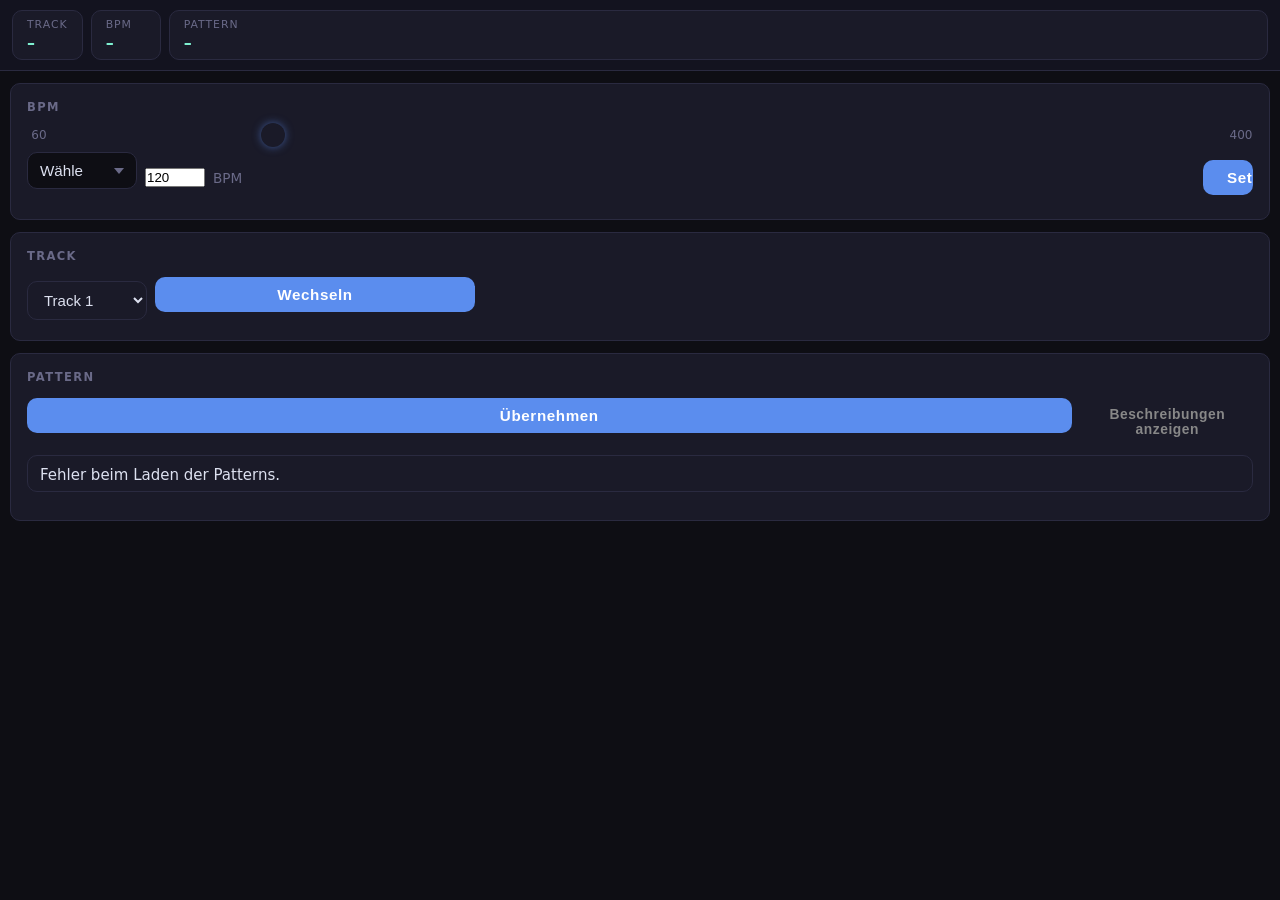
==== commit 6bb68d89: "more fixes" ====
--- a/www/page.htm
+++ b/www/page.htm
@@ -98,63 +98,48 @@
         <button type="submit">Übernehmen</button>
         <button type="button" id="toggle-desc" style="font-size:0.92em; color:#888; background:transparent; border:none; cursor:pointer; padding:0 8px;">Beschreibungen anzeigen</button>
       </div>
-      <ul class="pattern-list">
-        <li>
-          <label><input type="radio" name="pattern" value="PanelWindmill" checked> PanelWindmillPattern</label>
-          <div class="pattern-desc">Windmühlen-Effekt, Drehrichtung nicht mehr erkennbar.</div>
-        </li>
-        <li>
-          <label><input type="radio" name="pattern" value="PairedLightsCycling"> PairedLightsCycling</label>
-          <div class="pattern-desc">Ein Paar von LEDs läuft durch alle Positionen.</div>
-        </li>
-        <li>
-          <label><input type="radio" name="pattern" value="SingleDarkspotCycling"> SingleDarkspotCycling</label>
-          <div class="pattern-desc">Ein einzelner dunkler Punkt wandert zyklisch durch alle Positionen.</div>
-        </li>
-        <li>
-          <label><input type="radio" name="pattern" value="SingleLightCycling"> SingleLightCycling</label>
-          <div class="pattern-desc">Ein einzelnes Licht läuft nacheinander durch alle Positionen.</div>
-        </li>
-        <li>
-          <label><input type="radio" name="pattern" value="AllOnOff"> AllOnOff</label>
-          <div class="pattern-desc">Alle Lichter schalten synchron im Rhythmus an und aus.</div>
-        </li>
+      <ul id="pattern-list" class="pattern-list">
+        <!-- pattern items will be populated dynamically from /patterns -->
+      </ul>
       </form>
     </section>
-    <section class="card">
-      <h2>Pattern NOT OKAY</h2>
-      <li>
-        <label><input type="radio" name="pattern" value="WindmillPattern" checked> WindmillPattern</label>
-        <div class="pattern-desc">Windmühlen-Effekt, Drehrichtung nicht mehr erkennbar.</div>
-      </li>
-        <li>
-          <label><input type="radio" name="pattern" value="SingleLightCyclingLP"> SingleLightCyclingLP</label>
-          <div class="pattern-desc">Wie SingleLightCycling, aber mit langem Puls / Fade-Effekt.</div>
-        </li>
-        <li>
-          <label><input type="radio" name="pattern" value="CyclingPanels"> CyclingPanels</label>
-          <div class="pattern-desc">Panels leuchten der Reihe nach auf – ein Panel pro Beat.</div>
-        </li>
-        <li>
-          <label><input type="radio" name="pattern" value="Middle_Edge_Cycling"> Middle_Edge_Cycling</label>
-          <div class="pattern-desc">Mitte und Rand wechseln sich abwechselnd ab.</div>
-        </li>
-        <li>
-          <label><input type="radio" name="pattern" value="PanelsHorizontalVertical"> PanelsHorizontalVertical</label>
-          <div class="pattern-desc">Horizontale und vertikale Panelgruppen alternieren.</div>
-        </li>
-        <li>
-          <label><input type="radio" name="pattern" value="DarkPanelRotationPanelPattern"> DarkPanelRotationPanelPattern</label>
-          <div class="pattern-desc">Ein dunkles Panel rotiert über die gesamte Fläche.</div>
-        </li>
-        <li>
-          <label><input type="radio" name="pattern" value="RotationPanelPattern"> RotationPanelPattern</label>
-          <div class="pattern-desc">Alle Panels rotieren gleichmäßig im Uhrzeigersinn.</div>
-        </li>
-      </ul>
+    <!-- dynamic area for patterns that are not available / warnings could be added here -->
   </section>
 
 <script>
+// fetch available patterns from server and populate the pattern list
+function loadPatterns() {
+  fetch('/patterns')
+    .then(r => r.json())
+    .then(list => {
+      const ul = document.getElementById('pattern-list');
+      ul.innerHTML = '';
+      if (!Array.isArray(list) || list.length === 0) {
+        const li = document.createElement('li');
+        li.textContent = 'Keine Patterns verfügbar.';
+        ul.appendChild(li);
+        return;
+      }
+      list.forEach((p, idx) => {
+        const li = document.createElement('li');
+        const label = document.createElement('label');
+        const input = document.createElement('input');
+        input.type = 'radio';
+        input.name = 'pattern';
+        input.value = p;
+        if (idx === 0) input.checked = true;
+        label.appendChild(input);
+        label.appendChild(document.createTextNode(' ' + p));
+        li.appendChild(label);
+        ul.appendChild(li);
+      });
+    })
+    .catch(() => {
+      const ul = document.getElementById('pattern-list');
+      ul.innerHTML = '<li>Fehler beim Laden der Patterns.</li>';
+    });
+}
+window.addEventListener('load', loadPatterns);
 
 function submitPattern(e) {
   e.preventDefault();
